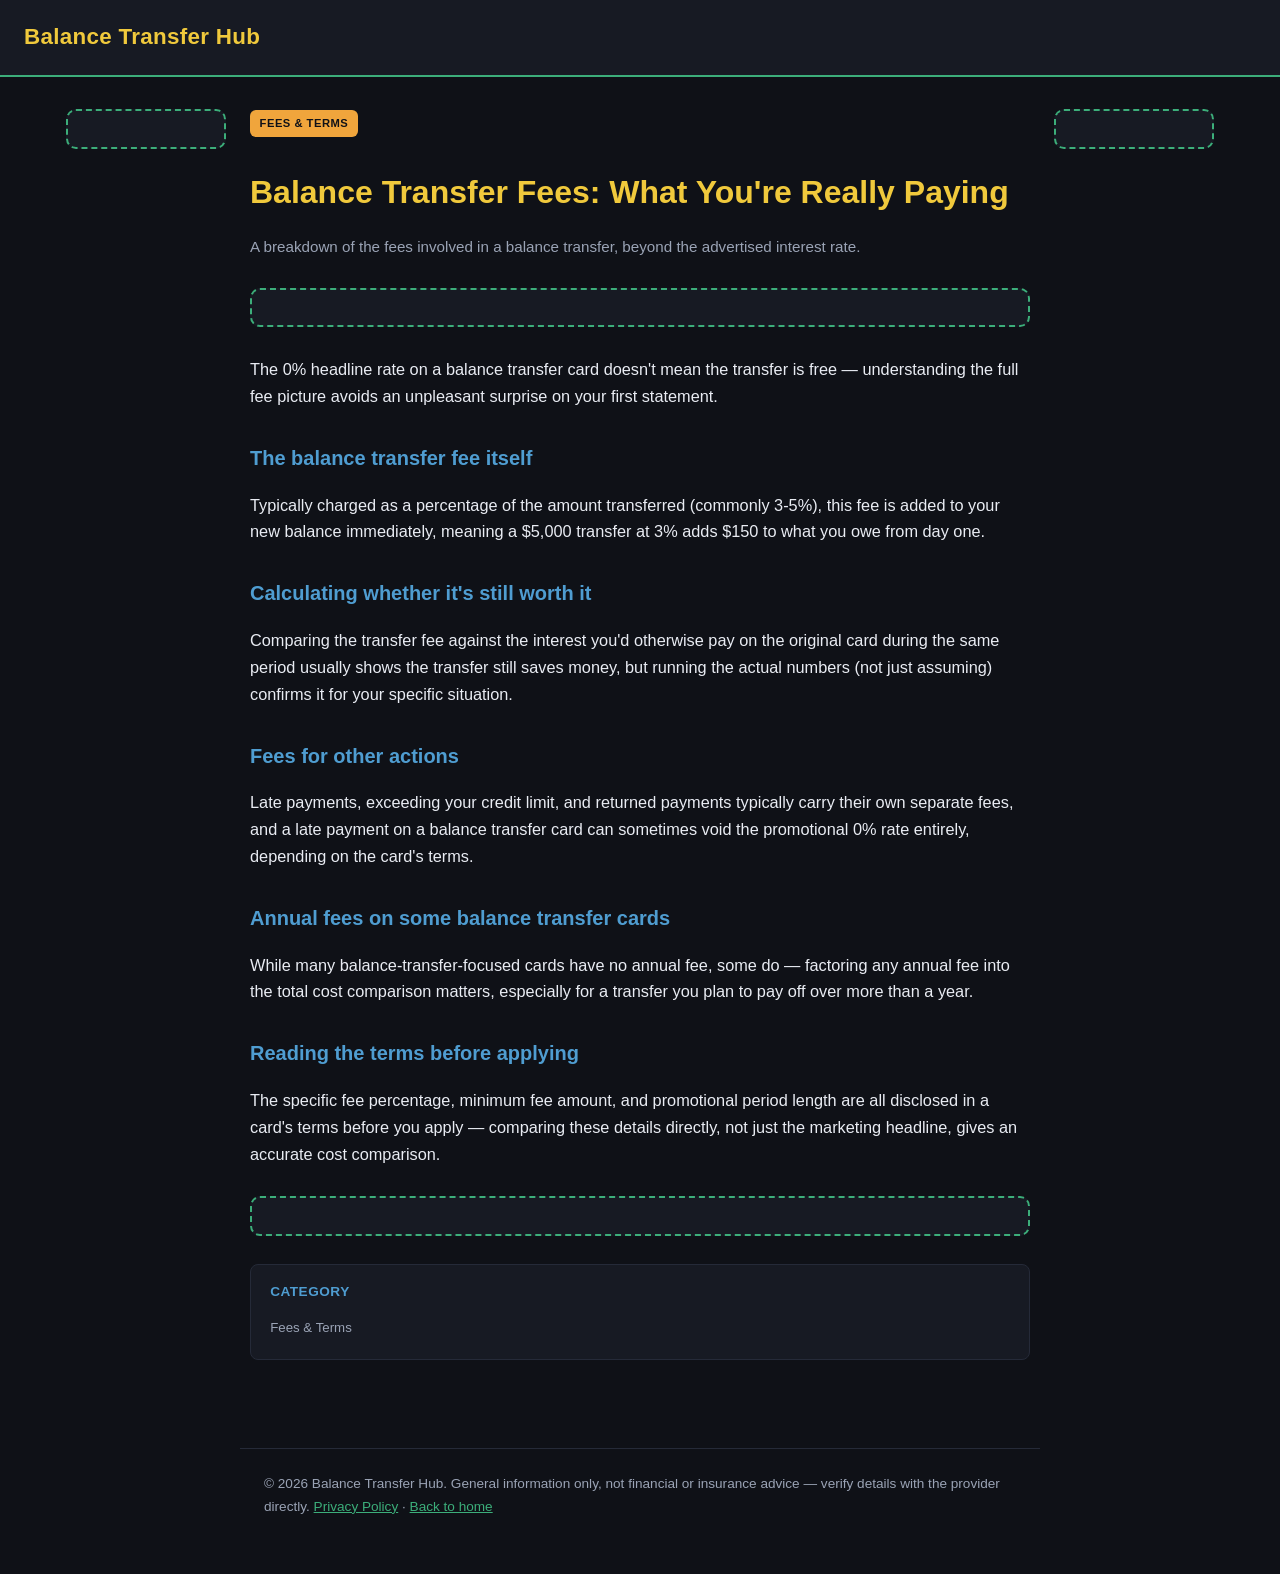
==== pages/balance-transfer-fees-explained.html @ a4e29ab9 "Add files via upload" ====
<!DOCTYPE html>
<html lang="en">
<head>
<meta charset="UTF-8">
<meta name="viewport" content="width=device-width, initial-scale=1.0">
<title>Balance Transfer Fees: What You're Really Paying | Balance Transfer Hub</title>
<meta name="description" content="A breakdown of the fees involved in a balance transfer, beyond the advertised interest rate.">
<link rel="canonical" href="https://future0000000.github.io/balance-transfer-hub/pages/balance-transfer-fees-explained.html">
<meta property="og:title" content="Balance Transfer Fees: What You're Really Paying">
<meta property="og:description" content="A breakdown of the fees involved in a balance transfer, beyond the advertised interest rate.">
<meta property="og:type" content="article">
<link rel="stylesheet" href="../style.css">
<script async src="https://pagead2.googlesyndication.com/pagead/js/adsbygoogle.js?client=ca-pub-5271494920367325" crossorigin="anonymous"></script>
<script type="application/ld+json">
{"@context":"https://schema.org","@type":"Article","headline":"Balance Transfer Fees: What You're Really Paying","description":"A breakdown of the fees involved in a balance transfer, beyond the advertised interest rate.","author":{"@type":"Organization","name":"Balance Transfer Hub"},"publisher":{"@type":"Organization","name":"Balance Transfer Hub"}}
</script>
</head>
<body>
<header><a class="logo" href="../index.html">Balance Transfer Hub</a></header>
<div class="page-layout">
<aside class="sidebar"><div class="ad-slot">
  <ins class="adsbygoogle"
       style="display:block"
       data-ad-client="ca-pub-5271494920367325"
       data-ad-slot="8678366094"
       data-ad-format="auto"
       data-full-width-responsive="true"></ins>
  <script>(adsbygoogle = window.adsbygoogle || []).push({});</script>
</div></aside>
<main>
<span class="post-tag" style="background:#f0a53c">Fees & Terms</span>
<h1>Balance Transfer Fees: What You're Really Paying</h1>
<p class="desc">A breakdown of the fees involved in a balance transfer, beyond the advertised interest rate.</p>
<div class="ad-slot">
  <ins class="adsbygoogle"
       style="display:block"
       data-ad-client="ca-pub-5271494920367325"
       data-ad-slot="8678366094"
       data-ad-format="auto"
       data-full-width-responsive="true"></ins>
  <script>(adsbygoogle = window.adsbygoogle || []).push({});</script>
</div>
<p>The 0% headline rate on a balance transfer card doesn't mean the transfer is free — understanding the full fee picture avoids an unpleasant surprise on your first statement.</p>
<h2>The balance transfer fee itself</h2>
<p>Typically charged as a percentage of the amount transferred (commonly 3-5%), this fee is added to your new balance immediately, meaning a $5,000 transfer at 3% adds $150 to what you owe from day one.</p>
<h2>Calculating whether it's still worth it</h2>
<p>Comparing the transfer fee against the interest you'd otherwise pay on the original card during the same period usually shows the transfer still saves money, but running the actual numbers (not just assuming) confirms it for your specific situation.</p>
<h2>Fees for other actions</h2>
<p>Late payments, exceeding your credit limit, and returned payments typically carry their own separate fees, and a late payment on a balance transfer card can sometimes void the promotional 0% rate entirely, depending on the card's terms.</p>
<h2>Annual fees on some balance transfer cards</h2>
<p>While many balance-transfer-focused cards have no annual fee, some do — factoring any annual fee into the total cost comparison matters, especially for a transfer you plan to pay off over more than a year.</p>
<h2>Reading the terms before applying</h2>
<p>The specific fee percentage, minimum fee amount, and promotional period length are all disclosed in a card's terms before you apply — comparing these details directly, not just the marketing headline, gives an accurate cost comparison.</p>
<div class="ad-slot">
  <ins class="adsbygoogle"
       style="display:block"
       data-ad-client="ca-pub-5271494920367325"
       data-ad-slot="8678366094"
       data-ad-format="auto"
       data-full-width-responsive="true"></ins>
  <script>(adsbygoogle = window.adsbygoogle || []).push({});</script>
</div>
<div class="widget-box"><h3>Category</h3><ul><li>Fees & Terms</li></ul></div>
</main>
<aside class="sidebar"><div class="ad-slot">
  <ins class="adsbygoogle"
       style="display:block"
       data-ad-client="ca-pub-5271494920367325"
       data-ad-slot="8678366094"
       data-ad-format="auto"
       data-full-width-responsive="true"></ins>
  <script>(adsbygoogle = window.adsbygoogle || []).push({});</script>
</div></aside>
</div>
<footer>&copy; 2026 Balance Transfer Hub. General information only, not financial or insurance advice — verify details with the provider directly. <a href="../privacy-policy.html">Privacy Policy</a> · <a href="../index.html">Back to home</a></footer>
</body>
</html>
---- style.css ----
:root{
  --bg:#0f1117; --panel:#171a23; --text:#e9ecf3; --muted:#9aa3b5;
  --accent:#3cae7a; --accent2:#4f9dd1; --gold:#f0c93c; --border:#252a38;
}
*{box-sizing:border-box}
body{margin:0;font-family:'Segoe UI',Arial,sans-serif;background:var(--bg);color:var(--text);line-height:1.65}
header{background:var(--panel);border-bottom:2px solid var(--accent);padding:1.2rem 1.5rem}
header a.logo{color:var(--gold);font-weight:800;font-size:1.4rem;text-decoration:none;letter-spacing:.3px}
.page-layout{display:grid;grid-template-columns:160px minmax(0,800px) 160px;gap:1.5rem;max-width:1180px;margin:0 auto;padding:2rem 1rem}
.sidebar{position:sticky;top:1.5rem;height:fit-content}
.sidebar .ad-slot{margin:0 0 1.5rem}
@media(max-width:1000px){.page-layout{grid-template-columns:1fr}.sidebar{position:static;order:3}}
main{max-width:800px}
h1{font-size:2rem;color:var(--gold);margin-bottom:.3rem}
h2{font-size:1.25rem;color:var(--accent2);margin-top:2rem}
p{color:var(--text);font-size:1.02rem}
.desc{color:var(--muted);font-size:.95rem;margin-bottom:1.5rem}
a{color:var(--accent)}
.ad-slot{background:var(--panel);border:2px dashed var(--accent);color:var(--muted);
  text-align:center;padding:1.1rem;margin:1.8rem 0;font-size:.8rem;border-radius:10px}
footer{max-width:800px;margin:2rem auto;padding:1.5rem;color:var(--muted);font-size:.85rem;border-top:1px solid var(--border)}
.post-list{list-style:none;padding:0;margin-top:1.5rem}
.post-item{padding:1.2rem 0;border-bottom:1px solid var(--border)}
.post-tag{display:inline-block;font-size:.7rem;font-weight:700;text-transform:uppercase;letter-spacing:.5px;
  padding:.25rem .6rem;border-radius:6px;margin-bottom:.5rem;color:#0f1117}
.post-title{font-size:1.2rem;margin:0 0 .3rem;display:block}
.post-title a{color:var(--text);text-decoration:none}
.post-title a:hover{color:var(--gold)}
.post-date{color:var(--muted);font-size:.8rem;margin-bottom:.5rem}
.post-excerpt{color:var(--muted);font-size:.93rem;margin-bottom:.4rem}
.read-more{font-size:.85rem;font-weight:600}
.pagination{display:flex;gap:.5rem;justify-content:center;margin:2rem 0}
.pagination span{background:var(--panel);border:1px solid var(--border);padding:.4rem .8rem;border-radius:6px;color:var(--muted);font-size:.85rem}
.widget-box{background:var(--panel);border:1px solid var(--border);border-radius:8px;padding:1rem 1.2rem;margin:1.5rem 0}
.widget-box h3{font-size:.85rem;color:var(--accent2);margin:0 0 .6rem;text-transform:uppercase;letter-spacing:.5px}
.widget-box ul{list-style:none;padding:0;margin:0}
.widget-box li{font-size:.83rem;color:var(--muted);padding:.25rem 0}
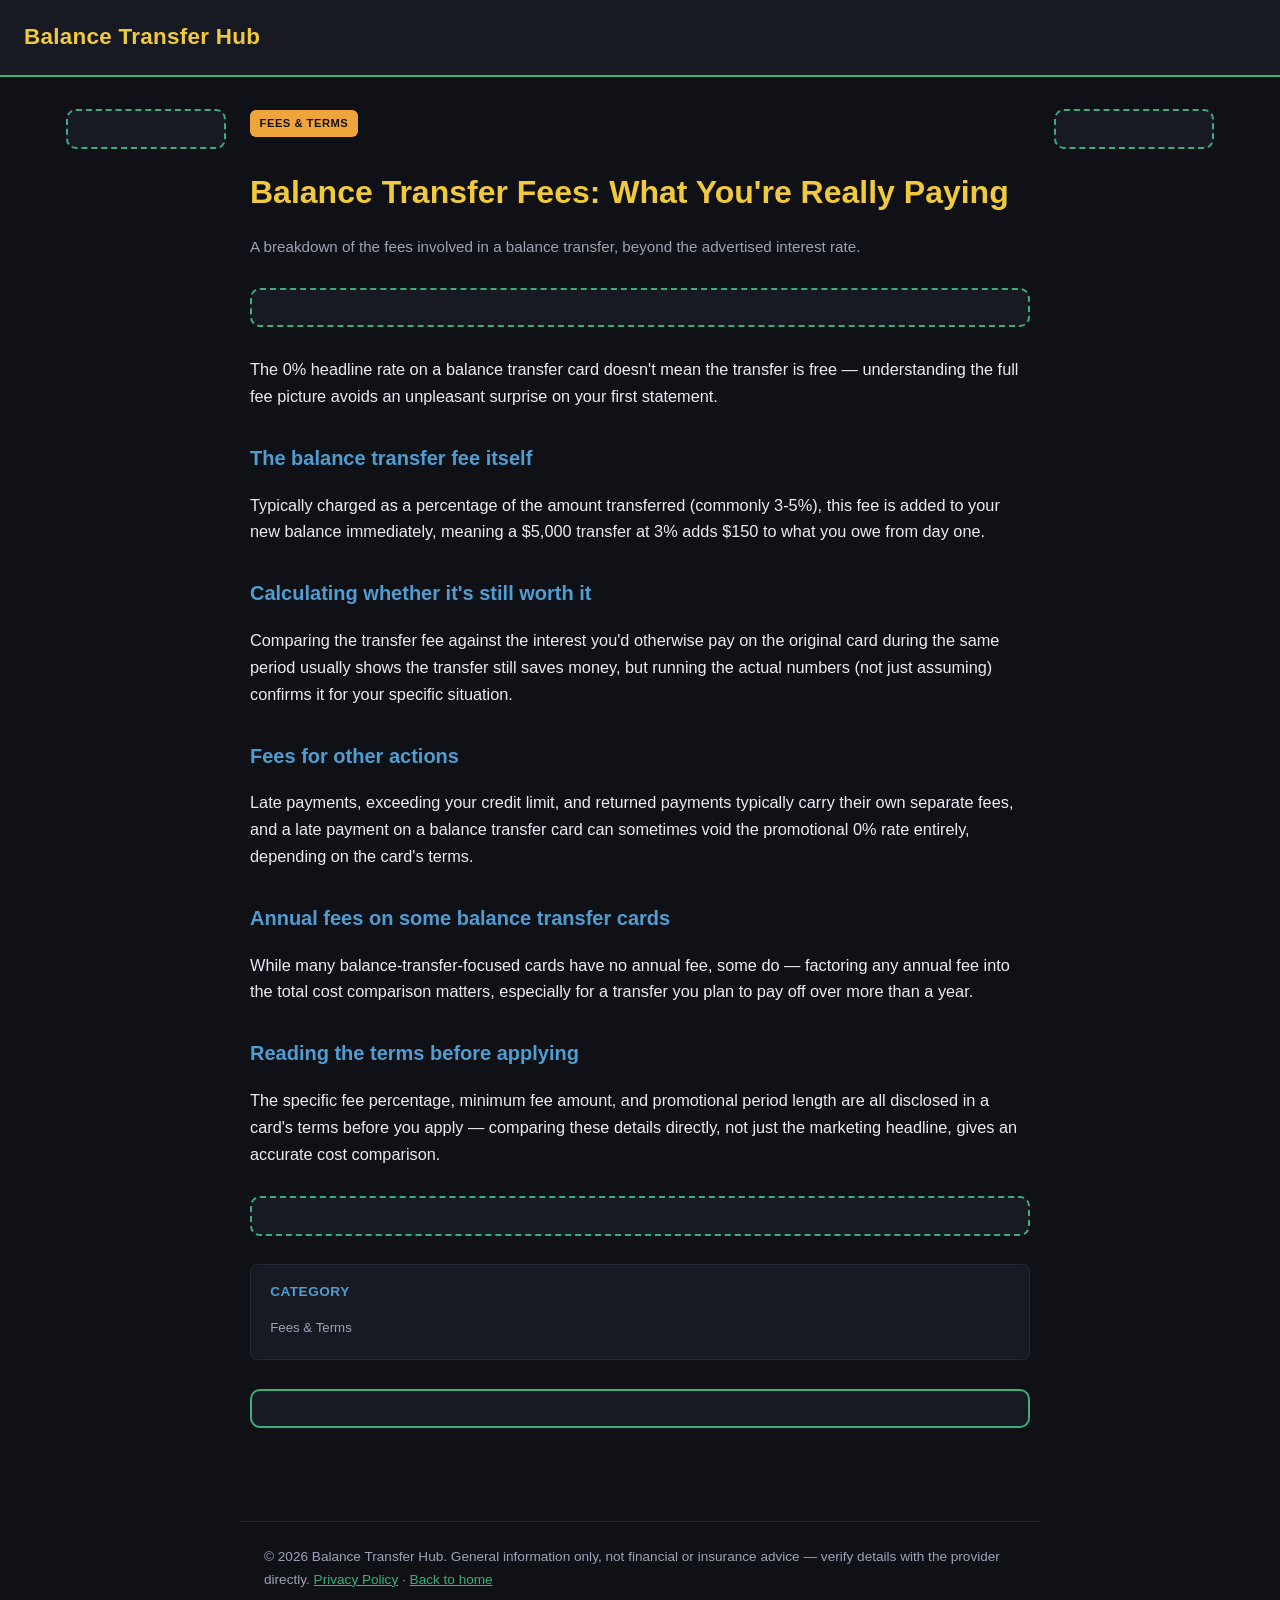
==== commit 63118255: "Add files via upload" ====
--- a/pages/balance-transfer-fees-explained.html
+++ b/pages/balance-transfer-fees-explained.html
@@ -61,6 +61,14 @@
   <script>(adsbygoogle = window.adsbygoogle || []).push({});</script>
 </div>
 <div class="widget-box"><h3>Category</h3><ul><li>Fees & Terms</li></ul></div>
+<div class="ad-slot" style="border-style:solid">
+  <ins class="adsbygoogle"
+       style="display:block"
+       data-ad-format="autorelaxed"
+       data-ad-client="ca-pub-5271494920367325"
+       data-ad-slot="5244703336"></ins>
+  <script>(adsbygoogle = window.adsbygoogle || []).push({});</script>
+</div>
 </main>
 <aside class="sidebar"><div class="ad-slot">
   <ins class="adsbygoogle"
